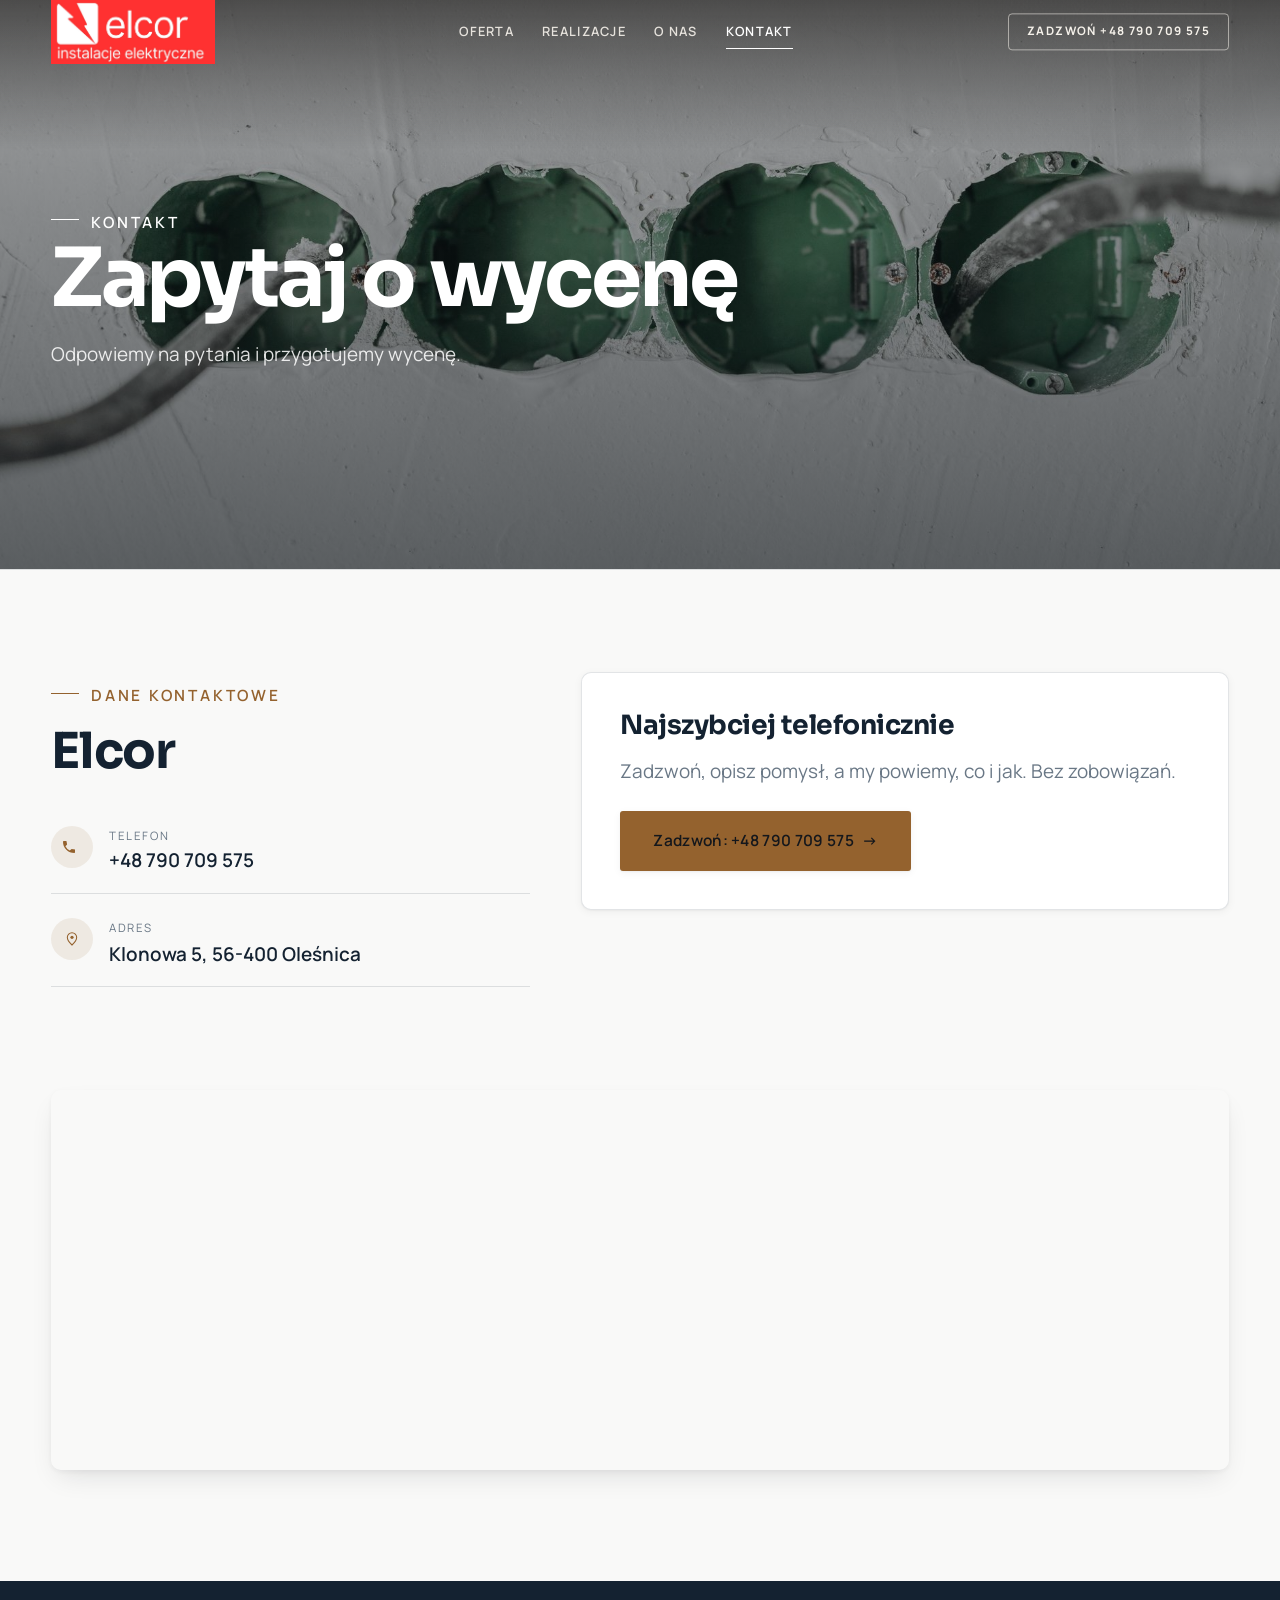
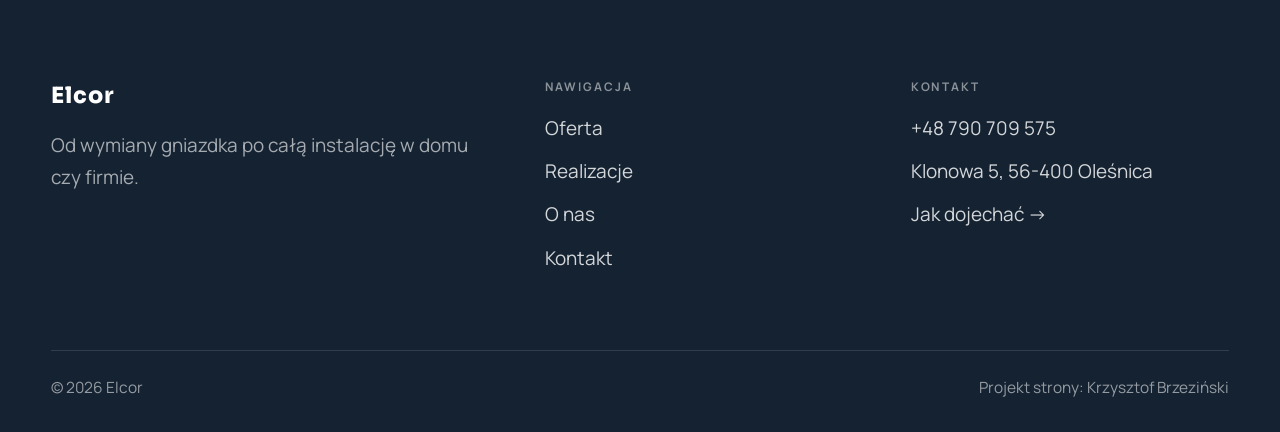
==== kontakt.html @ 52b58825 "Strona demo: elcor" ====
<!DOCTYPE html>
<html lang="pl">
<head>
<meta charset="UTF-8">
<meta name="viewport" content="width=device-width, initial-scale=1.0">
<title>Kontakt - Elcor</title>
<meta name="description" content="Kontakt Elcor - Klonowa 5, 56-400 Oleśnica">
<link rel="preconnect" href="https://fonts.googleapis.com">
<link rel="preconnect" href="https://fonts.gstatic.com" crossorigin>
<link href="https://fonts.googleapis.com/css2?family=Sora:wght@600;700;800&family=Manrope:wght@400;500;600&display=swap" rel="stylesheet">
<link rel="stylesheet" href="assets/styles.css">
</head>
<body>

<header class="nav">
  <div class="wrap nav-inner">
    <a class="brand brand-has-logo" href="index.html"><img class="brand-logo" src="img/logo.jpg" alt="Elcor"></a>
    <nav class="nav-links">
      <a href="oferta.html">Oferta</a>
      <a href="realizacje.html">Realizacje</a>
      <a href="o-nas.html">O nas</a>
      <a href="kontakt.html" class="active">Kontakt</a>
      <a href="tel:+48790709575" class="btn btn-accent">Zadzwoń +48 790 709 575</a>
    </nav>
    <button class="nav-toggle" aria-label="Menu"><span></span><span></span><span></span></button>
  </div>
</header>

<section class="pagehead">
  <img src="img/g3.jpg" alt="Elcor - Zapytaj o wycenę">
  <div class="wrap">
    <span class="eyebrow">Kontakt</span>
    <h1>Zapytaj o wycenę</h1>
    <p>Odpowiemy na pytania i przygotujemy wycenę.</p>
  </div>
</section>
<section>
  <div class="wrap contact-grid">
    <div class="reveal">
      <span class="eyebrow">Dane kontaktowe</span>
      <h2 style="margin:var(--space-4) 0 var(--space-6)">Elcor</h2>
      <div class="info-list">
        <div class="info-row"><div class="ic"><svg class="ico-tel" width="16" height="16" viewBox="0 0 24 24" fill="none" aria-hidden="true"><path d="M6.6 10.8a15.5 15.5 0 0 0 6.6 6.6l2.2-2.2a1 1 0 0 1 1-.24 11.4 11.4 0 0 0 3.6.58 1 1 0 0 1 1 1V20a1 1 0 0 1-1 1A17 17 0 0 1 3 4a1 1 0 0 1 1-1h3.5a1 1 0 0 1 1 1c0 1.25.2 2.46.58 3.6a1 1 0 0 1-.25 1l-2.23 2.2Z" fill="currentColor"/></svg></div><div><div class="lbl">Telefon</div><a class="val" href="tel:+48790709575">+48 790 709 575</a></div></div>
        <div class="info-row"><div class="ic"><svg class="ico-pin" width="16" height="16" viewBox="0 0 24 24" fill="none" aria-hidden="true"><path d="M12 21s7-6.1 7-11.5A7 7 0 0 0 5 9.5C5 14.9 12 21 12 21Z" stroke="currentColor" stroke-width="1.6" fill="none"/><circle cx="12" cy="9.5" r="2.4" fill="currentColor"/></svg></div><div><div class="lbl">Adres</div><div class="val">Klonowa 5, 56-400 Oleśnica</div></div></div>
      </div>
    </div>
    <div class="reveal">
      <div class="form">
        <h3 style="margin-bottom:var(--space-4)">Najszybciej telefonicznie</h3>
        <p class="muted" style="margin-bottom:var(--space-5)">Zadzwoń, opisz pomysł, a my powiemy, co i jak. Bez zobowiązań.</p>
        <a href="tel:+48790709575" class="btn btn-accent" style="justify-content:center">Zadzwoń: +48 790 709 575 <span class="arr">→</span></a>
      </div>
    </div>
  </div>
</section>
<section style="padding-top:0">
  <div class="wrap reveal">
    <iframe class="map" title="Elcor - Oleśnica" src="https://maps.google.com/maps?q=Elcor%20Ole%C5%9Bnica&z=15&output=embed" loading="lazy" referrerpolicy="no-referrer-when-downgrade"></iframe>
  </div>
</section>

<footer>
  <div class="wrap">
    <div class="foot-grid">
      <div class="foot-brand">
        <div class="name">Elcor</div>
        <p>Od wymiany gniazdka po całą instalację w domu czy firmie.</p>
      </div>
      <div class="foot-col">
        <h4>Nawigacja</h4>
        <a href="oferta.html">Oferta</a>
        <a href="realizacje.html">Realizacje</a>
        <a href="o-nas.html">O nas</a>
        <a href="kontakt.html">Kontakt</a>
      </div>
      <div class="foot-col">
        <h4>Kontakt</h4>
        <a href="tel:+48790709575">+48 790 709 575</a>
        <p>Klonowa 5, 56-400 Oleśnica</p>
        <a href="https://www.google.com/maps?cid=17495601260868559079" target="_blank" rel="noopener">Jak dojechać →</a>
      </div>
    </div>
    <div class="foot-bot">
      <span>© 2026 Elcor</span>
      <span>Projekt strony: Krzysztof Brzeziński</span>
    </div>
  </div>
</footer>
<div class="sticky-call"><a class="sc-call" href="tel:+48790709575"><svg class="ico-tel" width="16" height="16" viewBox="0 0 24 24" fill="none" aria-hidden="true"><path d="M6.6 10.8a15.5 15.5 0 0 0 6.6 6.6l2.2-2.2a1 1 0 0 1 1-.24 11.4 11.4 0 0 0 3.6.58 1 1 0 0 1 1 1V20a1 1 0 0 1-1 1A17 17 0 0 1 3 4a1 1 0 0 1 1-1h3.5a1 1 0 0 1 1 1c0 1.25.2 2.46.58 3.6a1 1 0 0 1-.25 1l-2.23 2.2Z" fill="currentColor"/></svg> Zadzwoń</a><a class="sc-quote" href="kontakt.html">Bezpłatna wycena</a></div>

<script src="assets/main.js"></script>
</body>
</html>
---- assets/styles.css ----
/* ============================================================
   STOLBASZ — premium, architektoniczny B2B fit-out
   Jasna paleta, zero brązu. System wg premium-web-craft.
   Projekt strony: Krzysztof Brzeziński
   ============================================================ */

:root{
  /* PALETA — jasna, architektoniczna, chłodna */
  --paper:#f5f7fa;          /* główne tło */
  --paper-2:#e7edf3;        /* sekcje alternatywne (chłodny jasny szary) */
  --paper-3:#e7edf3;        /* delikatne wypełnienia */
  --ink:#142231;            /* tekst główny — chłodny grafit */
  --ink-soft:#2c3e52;       /* nagłówki drugorzędne */
  --muted:#697785;          /* tekst poboczny */
  --line:rgba(20,34,49,.12);/* hairline */
  --accent:#e8a00c;         /* stonowany petrol-slate — jedyny akcent */
  --accent-d:#c47f06;
  --accent-soft:rgba(232,160,12,.10);
  --dark:#142231;           /* sekcje ciemne (stopka/CTA) */

  /* ODSTĘPY — skala 4/8 */
  --space-1:4px; --space-2:8px; --space-3:12px; --space-4:16px; --space-5:24px;
  --space-6:32px; --space-7:48px; --space-8:64px; --space-9:96px; --space-10:128px;

  /* TYPOGRAFIA — fluid clamp() (skala podbita 16.07.2026: większe, czytelniejsze litery — uwaga Adama) */
  --text-sm:clamp(.9rem,.87rem + .12vw,1rem);
  --text-base:clamp(1.08rem,1.04rem + .18vw,1.2rem);
  --text-lg:clamp(1.24rem,1.15rem + .34vw,1.44rem);
  --text-h3:clamp(1.34rem,1.22rem + .55vw,1.66rem);
  --text-h2:clamp(2.1rem,1.66rem + 2.1vw,3.1rem);
  --text-h1:clamp(2.9rem,2.1rem + 4vw,5.1rem);

  /* PROMIENIE — architektoniczne, raczej ostre */
  --r-sm:3px; --r-md:6px; --r-lg:10px;

  /* RUCH */
  --ease:cubic-bezier(.25,.46,.45,.94); --dur:.24s;

  /* CIENIE — miękkie, warstwowe */
  --sh-sm:0 1px 2px rgba(16,24,32,.04), 0 2px 8px rgba(16,24,32,.05);
  --sh-md:0 2px 6px rgba(16,24,32,.05), 0 12px 28px -8px rgba(16,24,32,.12);
  --sh-lg:0 6px 14px rgba(16,24,32,.07), 0 26px 56px -18px rgba(16,24,32,.22);

  --hairline:1px solid var(--line);

  --font-display:'Sora','Manrope',sans-serif;
  --font-body:'Manrope',sans-serif;
}

*{box-sizing:border-box;margin:0;padding:0}
html{scroll-behavior:smooth}
body{
  font-family:var(--font-body);
  font-size:var(--text-base);
  line-height:1.65;
  color:var(--ink);
  background:var(--paper);
  -webkit-font-smoothing:antialiased;
  text-rendering:optimizeLegibility;
}
img{max-width:100%;display:block}
a{color:inherit;text-decoration:none}

.wrap{width:min(92%,1180px);margin-inline:auto}
section{padding-block:clamp(52px,6.5vw,96px)}

h1,h2,h3{font-family:var(--font-display);font-weight:700;line-height:1.08;letter-spacing:-.02em;color:var(--ink)}
h1{font-size:var(--text-h1);letter-spacing:-.035em}
h2{font-size:var(--text-h2);letter-spacing:-.025em}
h3{font-size:var(--text-h3)}
p{max-width:65ch}

.eyebrow{
  font-family:var(--font-body);
  font-size:var(--text-sm);
  font-weight:600;
  letter-spacing:.18em;
  text-transform:uppercase;
  color:var(--accent);
  display:inline-flex;align-items:center;gap:var(--space-3);
}
/* flex:none + margin-top = kreska trzyma się PIERWSZEJ linii. Wcześniej align-items:center
   centrowało ją względem całego bloku i przy zawinięciu (długi kicker typu
   „…WNĘTRZ · LESZNO · OD 2019") druga linia lądowała z brzydkim wcięciem. */
.eyebrow{align-items:flex-start}
.eyebrow>*,.eyebrow{text-wrap:balance}   /* dlugi kicker lamal sie na sierote typu samo „2019" w drugiej linii */
.eyebrow::before{content:"";width:28px;height:1px;background:var(--accent);display:inline-block;flex:none;margin-top:.62em}

.muted{color:var(--muted)}
.lead{font-size:var(--text-lg);line-height:1.55;color:var(--ink-soft);max-width:50ch}

/* ---------- BUTTONS ---------- */
.btn{
  display:inline-flex;align-items:center;gap:var(--space-2);
  font-weight:600;font-size:var(--text-sm);letter-spacing:.02em;
  padding:var(--space-4) var(--space-6);
  border-radius:var(--r-sm);
  transition:transform var(--dur) var(--ease),box-shadow var(--dur) var(--ease),background var(--dur) var(--ease);
  cursor:pointer;border:1px solid transparent;
}
.btn-accent{background:var(--accent);color:#fff;box-shadow:var(--sh-sm)}
.btn-accent:hover{background:var(--accent-d);transform:translateY(-2px);box-shadow:var(--sh-md)}
.btn-accent:active{transform:translateY(0);box-shadow:var(--sh-sm)}
.btn-ghost{background:transparent;color:var(--ink);border-color:var(--line)}
.btn-ghost:hover{border-color:var(--accent);color:var(--accent);transform:translateY(-2px)}
.btn-light{background:#fff;color:var(--ink);box-shadow:var(--sh-sm)}
.btn-light:hover{transform:translateY(-2px);box-shadow:var(--sh-md)}
.btn .arr{transition:transform var(--dur) var(--ease)}
.btn:hover .arr{transform:translateX(4px)}

/* ---------- NAV ---------- */
.nav{
  position:sticky;top:0;z-index:50;
  background:color-mix(in srgb,var(--paper) 88%,transparent);
  backdrop-filter:saturate(140%) blur(10px);
  border-bottom:var(--hairline);
}
.nav-inner{display:flex;align-items:center;justify-content:space-between;height:72px}
.brand{display:flex;flex-direction:column;line-height:1}
.brand .name{font-family:var(--font-display);font-weight:800;font-size:1.35rem;letter-spacing:.04em}
.brand .sub{font-size:.62rem;letter-spacing:.34em;text-transform:uppercase;color:var(--muted);margin-top:5px}
.nav-links{display:flex;align-items:center;gap:var(--space-6)}
.nav-links a{font-size:var(--text-sm);font-weight:500;color:var(--ink-soft);position:relative;padding-block:4px;transition:color var(--dur) var(--ease)}
.nav-links a::after{content:"";position:absolute;left:0;bottom:0;width:0;height:1.5px;background:var(--accent);transition:width var(--dur) var(--ease)}
.nav-links a:hover,.nav-links a.active{color:var(--ink)}
.nav-links a:hover::after,.nav-links a.active::after{width:100%}
.nav-links .btn{padding:var(--space-2) var(--space-5)}
/* przyciski w nav: właściwy kolor (przebij .nav-links a) + bez podkreślenia */
.nav-links a.btn-accent{color:#fff}
.nav-links a.btn-ghost,.nav-links a.btn-light{color:var(--ink)}
.nav-links a.btn::after{display:none}
.nav-toggle{display:none;background:none;border:none;cursor:pointer;flex-direction:column;gap:5px;padding:8px}
.nav-toggle span{width:24px;height:2px;background:var(--ink);transition:var(--dur)}

/* ---------- HERO (split) ---------- */
.hero{position:relative;overflow:hidden;border-bottom:var(--hairline)}
.hero-grid{display:grid;grid-template-columns:1.05fr .95fr;gap:clamp(24px,4vw,60px);align-items:center;
  padding-block:clamp(36px,4.5vw,64px)}
.hero-copy .eyebrow{margin-bottom:var(--space-5)}
.hero-copy h1{margin-bottom:var(--space-5)}
.hero-copy .lead{margin-bottom:var(--space-7)}
.hero-actions{display:flex;flex-wrap:wrap;gap:var(--space-4)}
.hero-art{position:relative;aspect-ratio:4/3;border-radius:var(--r-lg);overflow:hidden;box-shadow:var(--sh-lg)}
.hero-art img{width:100%;height:100%;object-fit:cover}
.hero-art::after{content:"";position:absolute;inset:0;background:linear-gradient(180deg,transparent 55%,rgba(18,24,28,.28))}
.hero-badge{position:absolute;left:var(--space-5);bottom:var(--space-5);z-index:2;
  background:rgba(252,252,251,.94);backdrop-filter:blur(4px);
  border-radius:var(--r-md);padding:var(--space-4) var(--space-5);box-shadow:var(--sh-md);max-width:78%}
.hero-badge strong{display:block;font-family:var(--font-display);font-size:1rem;letter-spacing:-.01em}
.hero-badge span{font-size:var(--text-sm);color:var(--muted)}

/* ---------- HERO duży / kinowy (strona główna) ---------- */
.hero-cine{position:relative;min-height:clamp(560px,82vh,840px);min-height:clamp(560px,82svh,840px);display:flex;align-items:center;overflow:hidden;border-bottom:var(--hairline)}
.hero-cine>img{position:absolute;inset:0;width:100%;height:100%;object-fit:cover;z-index:0}
.hero-cine::after{content:"";position:absolute;inset:0;z-index:1;
  background:linear-gradient(95deg,rgba(13,18,23,.86) 0%,rgba(13,18,23,.64) 32%,rgba(13,18,23,.24) 62%,rgba(13,18,23,.04) 100%)}
.hero-cine .wrap{position:relative;z-index:2;padding-block:var(--space-8)}
.hero-cine .hero-copy{max-width:660px}
.hero-cine .eyebrow{color:#fff;margin-bottom:var(--space-5)}
.hero-cine .eyebrow::before{background:#fff}
.hero-cine h1{color:#fff;margin-bottom:var(--space-5);font-size:clamp(2.9rem,2rem + 4.4vw,5.2rem);text-wrap:balance}
.hero-cine .lead{color:rgba(255,255,255,.92);max-width:48ch;margin-bottom:var(--space-7)}
.hero-cine .hero-actions{display:flex;flex-wrap:wrap;gap:var(--space-4)}
/* NISKIE OKNO (laptop z dokiem i paskami przeglądarki ma ~700-780 px wysokości widoku):
   H1 do 5.2rem + długi lead nie mieściły się i przyciski wypadały POD krawędź ekranu -
   klient widział stronę bez ani jednego CTA. Skalujemy w dół, zamiast przycinać treść. */
@media(min-width:821px) and (max-height:820px){
  .hero-cine{min-height:clamp(520px,94svh,780px)}
  .hero-cine .wrap{padding-block:var(--space-6)}
  .hero-cine h1{font-size:clamp(2.2rem,1.5rem + 2.6vw,3.6rem);margin-bottom:var(--space-4)}
  .hero-cine .eyebrow{margin-bottom:var(--space-4)}
  .hero-cine .lead{margin-bottom:var(--space-5);max-width:44ch}
}
@media(max-width:680px){
  .hero-cine{min-height:clamp(520px,76vh,640px);min-height:clamp(520px,76svh,640px);align-items:flex-end}
  .hero-cine::after{background:linear-gradient(0deg,rgba(13,18,23,.9) 6%,rgba(13,18,23,.45) 55%,rgba(13,18,23,.25) 100%)}
  .hero-cine .wrap{padding-bottom:var(--space-9)}
  /* TELEFON (~90% oglądających): lead potrafił zająć 8 linii i zepchnąć CTA poza pierwszy ekran.
     Zwężamy interlinię i skalę - treści nie ucinamy, bo to ona sprzedaje. */
  .hero-cine .lead{font-size:.98rem;line-height:1.5;margin-bottom:var(--space-5)}
  .hero-cine .eyebrow{font-size:.72rem;letter-spacing:.13em;margin-bottom:var(--space-4)}
  .hero-cine .eyebrow::before{width:20px}
  .hero-cine h1{margin-bottom:var(--space-4)}
}

/* full-bleed hero variant (podstrony) */
.pagehead{position:relative;min-height:46vh;min-height:46svh;display:flex;align-items:flex-end;overflow:hidden;border-bottom:var(--hairline)}
.pagehead img{position:absolute;inset:0;width:100%;height:100%;object-fit:cover}
.pagehead::after{content:"";position:absolute;inset:0;background:linear-gradient(180deg,rgba(18,24,28,.25),rgba(18,24,28,.62))}
.pagehead .wrap{position:relative;z-index:2;padding-block:var(--space-9);color:#fff}
.pagehead h1{color:#fff;max-width:18ch}
.pagehead .eyebrow{color:#fff}
.pagehead .eyebrow::before{background:#fff}
.pagehead p{color:rgba(255,255,255,.86);margin-top:var(--space-4);max-width:54ch}

/* ---------- STRIP (pasek skrótów / liczby) ---------- */
.strip{background:var(--dark);color:#fff}
.strip .wrap{display:grid;grid-template-columns:repeat(4,1fr);gap:var(--space-6);padding-block:var(--space-8)}
.strip .item .k{font-family:var(--font-display);font-size:clamp(1.6rem,1.2rem + 1.4vw,2.4rem);font-weight:800;letter-spacing:-.02em;color:#fff}
.strip .item .v{font-size:var(--text-sm);color:rgba(255,255,255,.66);margin-top:var(--space-2);line-height:1.45}
.strip .item{border-left:2px solid var(--accent);padding-left:var(--space-5)}

/* ---------- SECTION HEAD ---------- */
.head{max-width:48rem;margin-bottom:var(--space-8)}
.head.center{margin-inline:auto;text-align:center}
.head .eyebrow{margin-bottom:var(--space-4)}
.head h2{margin-bottom:var(--space-4)}
.head p{color:var(--muted);font-size:var(--text-lg);line-height:1.55}
.head.center p{margin-inline:auto}

/* ---------- INTRO SPLIT ---------- */
.split{display:grid;grid-template-columns:.92fr 1.08fr;gap:clamp(28px,5vw,80px);align-items:center}
.split.rev{grid-template-columns:1.08fr .92fr}
.split.rev .split-art{order:-1}
.split-art{position:relative;aspect-ratio:5/4;border-radius:var(--r-lg);overflow:hidden;box-shadow:var(--sh-lg)}
.split-art img{width:100%;height:100%;object-fit:cover}
.split-copy h2{margin-bottom:var(--space-5)}
.split-copy p+p{margin-top:var(--space-4)}
.split-copy .btn{margin-top:var(--space-6)}

/* ---------- SERVICES (zakres) ---------- */
.svc-grid{display:grid;grid-template-columns:repeat(auto-fit,minmax(280px,1fr));gap:var(--space-5)}
.svc{background:#fff;border:var(--hairline);border-radius:var(--r-md);padding:var(--space-7) var(--space-6);
  transition:transform var(--dur) var(--ease),box-shadow var(--dur) var(--ease),border-color var(--dur) var(--ease);
  position:relative;overflow:hidden}
.svc::before{content:"";position:absolute;left:0;top:0;width:3px;height:0;background:var(--accent);transition:height var(--dur) var(--ease)}
.svc:hover{transform:translateY(-4px);box-shadow:var(--sh-md);border-color:transparent}
.svc:hover::before{height:100%}
.svc .ic{font-family:var(--font-display);font-size:.8rem;font-weight:700;letter-spacing:.12em;color:var(--accent);margin-bottom:var(--space-4)}
.svc h3{margin-bottom:var(--space-3);font-size:1.22rem}
.svc p{color:var(--muted);font-size:var(--text-base);line-height:1.6}

/* big detailed service rows */
.svc-row{display:grid;grid-template-columns:.8fr 1.2fr;gap:clamp(20px,4vw,60px);align-items:center;padding-block:var(--space-8)}
.svc-row+.svc-row{border-top:var(--hairline)}
.svc-row.rev{grid-template-columns:1.2fr .8fr}
/* Naprzemienny układ wierszy oferty: co drugi wiersz ma zdjęcie po PRAWEJ.
   Było `order:-1` — martwy kod, bo zdjęcie i tak jest pierwszym dzieckiem w HTML,
   więc wszystkie wiersze wyglądały identycznie (zdjęcie zawsze z lewej), a `rev`
   zmieniało tylko szerokość kolumn. Znalezione 29.07.2026 przy różnicowaniu kierunków
   animacji (pomiar pozycji: art.mid 390/502 przy row.mid 756 — zawsze lewa strona). */
.svc-row.rev .svc-row-art{order:2}
.svc-row-art{aspect-ratio:4/3;border-radius:var(--r-md);overflow:hidden;box-shadow:var(--sh-md)}
.svc-row-art img{width:100%;height:100%;object-fit:cover}
.svc-row h3{font-size:1.5rem;margin-bottom:var(--space-4)}
.svc-row .num{font-family:var(--font-display);font-size:.85rem;font-weight:700;letter-spacing:.14em;color:var(--accent);display:block;margin-bottom:var(--space-3)}
.svc-row ul{list-style:none;margin-top:var(--space-4);display:flex;flex-direction:column;gap:var(--space-2)}
.svc-row li{position:relative;padding-left:var(--space-5);color:var(--muted);font-size:var(--text-base)}
.svc-row li::before{content:"";position:absolute;left:0;top:.62em;width:8px;height:1px;background:var(--accent)}

/* ---------- GALLERY (realizacje) ---------- */
.gallery{display:grid;grid-template-columns:repeat(12,1fr);gap:var(--space-4);grid-auto-rows:200px}
/* GALERIA MASONRY — pionowe zdjęcia (portrety beauty/wellness) bez przycinania: kolumny, height auto */
.gallery-masonry{column-count:3;column-gap:var(--space-4)}
@media(max-width:900px){.gallery-masonry{column-count:2}}
@media(max-width:560px){.gallery-masonry{column-count:1}}
.gallery-masonry .m-tile{break-inside:avoid;margin:0 0 var(--space-4);padding:0;position:relative;overflow:hidden;border-radius:var(--r-md);border:1px solid var(--line)}
.gallery-masonry .m-tile img{width:100%;height:auto;display:block}
.gallery-masonry .m-tile .cap{position:absolute;left:0;right:0;bottom:0;padding:var(--space-4);color:#fff;background:linear-gradient(0deg,rgba(0,0,0,.55),transparent);font-size:var(--text-sm)}
.gallery-masonry .m-tile .cap small{display:block;font-weight:400;opacity:.78;letter-spacing:.04em;text-transform:uppercase;font-size:.66rem;margin-top:3px}
.tile{position:relative;overflow:hidden;border-radius:var(--r-md);box-shadow:var(--sh-sm);
  transition:transform var(--dur) var(--ease),box-shadow var(--dur) var(--ease)}
.tile img{width:100%;height:100%;object-fit:cover;transition:transform .6s var(--ease)}
.tile:hover{box-shadow:var(--sh-md)}
.tile:hover img{transform:scale(1.05)}
.tile .cap{position:absolute;left:0;right:0;bottom:0;padding:var(--space-5) var(--space-4) var(--space-4);
  background:linear-gradient(transparent,rgba(18,24,28,.78));color:#fff;
  font-size:var(--text-sm);font-weight:600;letter-spacing:.01em;
  opacity:0;transform:translateY(8px);transition:var(--dur) var(--ease)}
.tile:hover .cap{opacity:1;transform:translateY(0)}
.tile .cap small{display:block;font-weight:400;opacity:.78;letter-spacing:.04em;text-transform:uppercase;font-size:.66rem;margin-top:3px}
/* bento spans */
.t-wide{grid-column:span 6}
.t-tall{grid-column:span 6;grid-row:span 2}
.t-std{grid-column:span 6}
.t-third{grid-column:span 4}
.t-two3{grid-column:span 8}

/* ---------- TRUST / WIARYGODNOŚĆ ---------- */
.trust{background:var(--paper-2)}
.trust-grid{display:grid;grid-template-columns:repeat(auto-fit,minmax(240px,1fr));gap:var(--space-5);margin-top:var(--space-7)}
.trust-card{background:#fff;border-radius:var(--r-md);padding:var(--space-7) var(--space-6);box-shadow:var(--sh-sm);border-top:3px solid var(--accent)}
.trust-card .big{font-family:var(--font-display);font-size:clamp(1.8rem,1.3rem + 1.6vw,2.6rem);font-weight:800;letter-spacing:-.02em;color:var(--ink);line-height:1}
.trust-card h3{font-size:1.12rem;margin:var(--space-3) 0 var(--space-2)}
.trust-card p{color:var(--muted);font-size:var(--text-base);line-height:1.55}

/* ---------- CTA band ---------- */
.cta{background:var(--dark);color:#fff;position:relative;overflow:hidden}
.cta .wrap{display:grid;grid-template-columns:1.4fr .6fr;gap:var(--space-7);align-items:center;position:relative;z-index:2}
.cta h2{color:#fff;max-width:20ch}
.cta p{color:rgba(255,255,255,.74);margin-top:var(--space-4)}
.cta-actions{display:flex;flex-direction:column;gap:var(--space-3);align-items:flex-start}
.cta::before{content:"";position:absolute;right:-80px;top:-80px;width:360px;height:360px;border-radius:50%;
  background:radial-gradient(circle,var(--accent-soft),transparent 70%)}

/* ---------- CONTACT ---------- */
.contact-grid{display:grid;grid-template-columns:.85fr 1.15fr;gap:clamp(28px,4vw,56px);align-items:start}
.info-list{display:flex;flex-direction:column;gap:var(--space-2)}
.info-row{display:flex;gap:var(--space-4);align-items:flex-start;padding-block:var(--space-4);border-bottom:var(--hairline)}
.info-row .ic{flex:none;width:42px;height:42px;display:grid;place-items:center;border-radius:50%;
  background:var(--accent-soft);color:var(--accent);font-size:1.05rem}
.info-row .lbl{font-size:.72rem;letter-spacing:.14em;text-transform:uppercase;color:var(--muted)}
.info-row .val{font-weight:600;font-size:var(--text-base);margin-top:2px}
.info-row a.val:hover{color:var(--accent)}
.map{border:none;border-radius:var(--r-lg);box-shadow:var(--sh-md);width:100%;height:100%;min-height:380px;filter:grayscale(.2) contrast(1.02)}
.form{background:#fff;border:var(--hairline);border-radius:var(--r-lg);padding:clamp(24px,3vw,40px);box-shadow:var(--sh-sm)}
.form .fld{margin-bottom:var(--space-5)}
.form label{display:block;font-size:var(--text-sm);font-weight:600;margin-bottom:var(--space-2)}
.form input,.form textarea{width:100%;font-family:inherit;font-size:var(--text-base);color:var(--ink);
  padding:var(--space-4);border:var(--hairline);border-radius:var(--r-sm);background:var(--paper);transition:border-color var(--dur)}
.form input:focus,.form textarea:focus{outline:none;border-color:var(--accent);background:#fff}
.form textarea{resize:vertical;min-height:120px}
.form .note{font-size:var(--text-sm);color:var(--muted);margin-top:var(--space-3)}

/* ---------- FOOTER ---------- */
footer{background:var(--dark);color:#fff;padding-block:var(--space-9) var(--space-6)}
.foot-grid{display:grid;grid-template-columns:1.4fr 1fr 1fr;gap:var(--space-7);margin-bottom:var(--space-8)}
.foot-brand .name{font-family:var(--font-display);font-weight:800;font-size:1.4rem;letter-spacing:.04em}
.foot-brand p{color:rgba(255,255,255,.62);margin-top:var(--space-4);font-size:var(--text-base);max-width:38ch}
.foot-col h4{font-size:.74rem;letter-spacing:.16em;text-transform:uppercase;color:rgba(255,255,255,.5);margin-bottom:var(--space-4)}
.foot-col a,.foot-col p{display:block;color:rgba(255,255,255,.82);font-size:var(--text-base);margin-bottom:var(--space-3)}
.foot-col a:hover{color:#fff}
.foot-bot{border-top:1px solid rgba(255,255,255,.12);padding-top:var(--space-5);display:flex;justify-content:space-between;flex-wrap:wrap;gap:var(--space-3);
  font-size:var(--text-sm);color:rgba(255,255,255,.55)}
.foot-bot a:hover{color:#fff}

/* ---------- REVEAL ---------- */
.reveal{opacity:0;transform:translateY(22px);transition:opacity .6s var(--ease),transform .6s var(--ease)}
.reveal.in{opacity:1;transform:none}

/* ---------- RESPONSIVE ---------- */
@media(max-width:920px){
  .hero-grid,.split,.split.rev,.svc-row,.svc-row.rev,.cta .wrap,.contact-grid,.foot-grid{grid-template-columns:1fr}
  .split.rev .split-art,.svc-row.rev .svc-row-art{order:0}
  .hero-art{aspect-ratio:16/10;max-height:420px}
  .strip .wrap{grid-template-columns:repeat(2,1fr);gap:var(--space-7)}
  .gallery{grid-auto-rows:180px}
  .t-wide,.t-tall,.t-std,.t-third,.t-two3{grid-column:span 6}
  .t-tall{grid-row:span 1}
  .cta-actions{flex-direction:row;flex-wrap:wrap}
  .foot-grid{gap:var(--space-6)}
}
@media(max-width:680px){
  .nav-links{position:fixed;inset:72px 0 auto 0;background:var(--paper);flex-direction:column;align-items:stretch;
    gap:0;padding:var(--space-4) 6%;border-bottom:var(--hairline);box-shadow:var(--sh-md);
    transform:translateY(-120%);transition:transform var(--dur) var(--ease)}
  .nav-links.open{transform:translateY(0)}
  .nav-links a{padding-block:var(--space-4);border-bottom:var(--hairline)}
  .nav-links .btn{margin-top:var(--space-3);justify-content:center}
  .nav-toggle{display:flex}
  .strip .wrap{grid-template-columns:1fr}
  .gallery{grid-template-columns:repeat(6,1fr)}
  .foot-grid{grid-template-columns:1fr}
}
@media(prefers-reduced-motion:reduce){
  *{animation-duration:.01ms!important;transition:none!important}
  .reveal{opacity:1!important;transform:none!important}
  html{scroll-behavior:auto}
}

/* ============================================================
   PREMIUM LAYER — destylat deep-researchu branż (anty-AI, spokój).
   Zmienne STOLBASZ (--accent/--ink/--paper/--line/--dark). Ruch ledwo
   zauważalny, krzywa cubic-bezier(.16,.84,.44,1); prefers-reduced-motion
   pokryte blanketem wyżej. Karty hairline zamiast cieni = #1 sygnał „nie-AI".
   ============================================================ */

/* więcej oddechu między sekcjami (liderzy: 110-130px) */
section{padding-block:clamp(64px,8vw,128px)}

/* 1) Aksamitny reveal — dłuższa, miękka krzywa zamiast „skoku" */
.reveal{transition:opacity .9s cubic-bezier(.16,.84,.44,1),transform .9s cubic-bezier(.16,.84,.44,1);will-change:opacity,transform}
/* stagger TYLKO w galerii (tam pozycja = porządek dzieci) */
.gallery .reveal:nth-child(2){transition-delay:.07s}
.gallery .reveal:nth-child(3){transition-delay:.14s}
.gallery .reveal:nth-child(4){transition-delay:.21s}
.gallery .reveal:nth-child(5){transition-delay:.28s}
.gallery .reveal:nth-child(6){transition-delay:.35s}

/* 2) Hero STATYCZNY na .hero-cine — Ken Burns CAŁKIEM WYŁĄCZONY 26.06 (3. zgłoszenie Szymona).
   GENEZA: animowanie scale na <img> hero z teksturami (cegły/framugi) re-samplinguje obraz
   klatka po klatce → na części ekranów drobne drganie/shimmer = „heroshot się trzęsie".
   translateY usunięto wcześniej, scale-only + will-change/GPU NIE wystarczyły do GWARANCJI gładkości.
   Krzysztof zażądał pewności („make sure, że błąd się nie pojawi") > efekt. Zero animacji = 0% drgania.
   Delikatny zoom zostaje TYLKO w pełnoekranowych hero gastro/studio (hg-bg/hs-bg — tło, inny
   mechanizm, chwalone, nigdy nie zgłaszane). NIE wracać do KB na .hero-cine bez realnego testu
   na sprzęcie klienta — to ryzyko regresji „trzęsienia”. */
/* BEZPIECZNY "wow" na hero = jednorazowy FADE-IN (opacity), nie zoom.
   opacity nie dotyka bitmapy → gładkie na KAŻDYM zdjęciu/ekranie/GPU, zero ryzyka migotania.
   Geometryczny ruch (scale/translate) na .hero-cine jest ZAKAZANY (bramka pilnuje). */
@keyframes heroFade{from{opacity:0}to{opacity:1}}
.hero-cine>img{transform:none;animation:heroFade 1.1s ease-out both}

/* 3) Akcentowy hairline pod nagłówkiem sekcji, który „rysuje się" przy wejściu */
.head h2{position:relative;padding-bottom:18px}
.head h2::after{content:"";position:absolute;left:0;bottom:0;height:1px;width:0;background:var(--accent);transition:width 1s cubic-bezier(.16,.84,.44,1) .15s}
.head.center h2::after{left:50%;transform:translateX(-50%)}
.head.reveal.in h2::after,.head.center.reveal.in h2::after{width:54px}

/* 4) Karty HAIRLINE zamiast cieni/zaokrągleń (najmocniejszy anty-AI detal) */
.svc{background:transparent;border:1px solid var(--line);border-radius:var(--r-sm);box-shadow:none}
.svc:hover{box-shadow:none;border-color:var(--accent);transform:translateY(-3px)}
.trust-card{background:transparent;box-shadow:none;border:1px solid var(--line);border-top:2px solid var(--accent);border-radius:var(--r-sm)}
.tile{box-shadow:none;border-radius:var(--r-sm)}
.tile:hover{box-shadow:none}

/* 5) Sticky-nav kondensuje się po przewinięciu (sygnał dopracowania) */
.nav{transition:box-shadow .4s ease,background .4s ease}
.nav.is-stuck{box-shadow:0 1px 0 var(--line),0 14px 30px -24px rgba(0,0,0,.45)}
.nav-inner{transition:height .35s var(--ease)}
.nav.is-stuck .nav-inner{height:60px}

/* 6) MANIFESTO — pełnoekranowy cytat-bohater (zastępuje generyczne „Dlaczego my") */
.manifesto{background:var(--paper-2);text-align:center}
.manifesto .wrap{max-width:60rem}
.manifesto p{font-family:var(--font-display);font-style:italic;font-size:clamp(1.6rem,1rem + 2.4vw,2.8rem);line-height:1.32;color:var(--ink-soft);margin-inline:auto;max-width:26ch;position:relative;padding-top:var(--space-8)}
.manifesto p::before{content:"";position:absolute;top:0;left:50%;transform:translateX(-50%);width:54px;height:1px;background:var(--accent)}
.manifesto p span{color:var(--accent);font-style:italic}

/* 7) GATEWAYS — 3 duże bramy-zdjęcia (zamiast paska menu usług) */
.gateways{display:grid;grid-template-columns:repeat(3,1fr);gap:var(--space-4)}
.gateway{position:relative;aspect-ratio:3/4;overflow:hidden;border-radius:var(--r-sm);display:block}
.gateway img{width:100%;height:100%;object-fit:cover;transition:transform .8s var(--ease),filter .5s var(--ease)}
.gateway::after{content:"";position:absolute;inset:0;background:linear-gradient(180deg,transparent 38%,rgba(18,24,28,.74))}
.gateway:hover img{transform:scale(1.05);filter:brightness(1.05)}
.gateway .g-ttl{position:absolute;left:0;right:0;bottom:0;z-index:2;padding:var(--space-6) var(--space-5);color:#fff;font-family:var(--font-display);font-size:1.45rem;letter-spacing:-.01em;line-height:1.15}
.gateway .g-ttl small{display:block;font-family:var(--font-body);font-size:var(--text-sm);font-weight:400;opacity:.82;letter-spacing:.03em;margin-top:5px}
@media(max-width:760px){.gateways{grid-template-columns:1fr}.gateway{aspect-ratio:16/10}}

/* 8) LOGO klienta w nagłówku (gdy podane --logo) */
/* 52px domyślnie (feedback Bartka 06.07.2026: 40px ginęło, uwaga padła 3x; ~56px sprawdzone na żywym demie anna-borowiec-makeup) */
.brand-logo{height:64px;width:auto;max-width:300px;object-fit:contain;display:block}
.nav.is-stuck .brand-logo{height:52px}
@media(max-width:680px){.brand-logo{height:46px;max-width:210px}}


/* === RWD: nagłówki na wąskich ekranach (dodane 17.07.2026 razem z fixem clamp) ===
   Po przywróceniu działania clamp() dolna granica --text-h1 (2.9rem) rozpychała
   dokument przy długich polskich słowach na telefonach. Tu ją zjeżdżamy. */
@media (max-width:560px){
  :root{
    --text-h1:clamp(1.9rem, 1.15rem + 4.4vw, 2.7rem);
    --text-h2:clamp(1.5rem, 1rem + 3vw, 2.1rem);
  }
  .hero-cine h1{font-size:clamp(1.9rem, 1.15rem + 4.4vw, 2.7rem)}
  h1,h2{overflow-wrap:break-word}
}

/* GODZINY (godziny_grid z briefu) — dzień po lewej, godziny po prawej. Wcześniej BRAK stylu
   powodował sklejenie "Poniedziałek-Piątek8:00-20:00" (dodane 2026-07-21). Neutralne dla dem bez grafiku. */
.godz{display:flex;flex-direction:column;gap:2px;max-width:440px;margin-top:8px}
.godz-row{display:flex;justify-content:space-between;align-items:baseline;gap:24px;padding:10px 0;border-bottom:1px solid var(--line)}
.godz-row:last-child{border-bottom:0}
.godz-row b{font-weight:600;color:var(--ink)}
.godz-row span{color:var(--muted);white-space:nowrap}

/* === rodzina: fachowcy === */
/* ============================================================
   RODZINA: FACHOWCY (hydraulik/elektryk/remont/brukarstwo/ogrodzenia)
   Doklejane NA WIERZCH base.css. Dziedziczy paletę/fonty skórki (trade/elektryk).
   Filozofia: telefon-bohater + zaufanie + „bezpłatna wycena". Spokój, nie krzyk.
   (count-up i podwójny iframe mapy świadomie pominięte - krytyka blueprintu.)
   ============================================================ */

/* --- PROCES - oś „jak pracujemy" (podpis rodziny, czego nie ma w meblach) --- */
.proces{background:var(--paper-2)}
.proces-line{list-style:none;display:grid;grid-template-columns:repeat(4,1fr);gap:var(--space-5);position:relative;margin:0;padding:0}
.proces-line li{position:relative;padding-top:var(--space-7)}
.proces-line li::before{content:"";position:absolute;top:14px;left:0;right:0;height:1px;background:var(--line)}
.proces-line li:last-child::before{right:50%}
.proces-line li:first-child::before{left:50%}
.proces-line li::after{content:"";position:absolute;top:9px;left:calc(50% - 6px);width:11px;height:11px;border-radius:50%;background:var(--accent);box-shadow:0 0 0 4px var(--paper-2)}
.proces-line .pno{font-family:var(--font-display);font-weight:800;font-size:1.5rem;color:var(--accent);letter-spacing:-.02em;display:block;margin-bottom:var(--space-3);text-align:center}
.proces-line h3{font-size:1.1rem;margin-bottom:var(--space-2);text-align:center}
.proces-line p{color:var(--muted);font-size:var(--text-sm);line-height:1.5;text-align:center;max-width:26ch;margin-inline:auto}
@media(max-width:820px){
  .proces-line{grid-template-columns:1fr;gap:0}
  .proces-line li{padding:var(--space-5) 0 var(--space-5) var(--space-7)}
  .proces-line li::before{left:5px;right:auto;top:0;bottom:0;width:1px;height:auto}
  .proces-line li:first-child::before,.proces-line li:last-child::before{left:5px;right:auto}
  .proces-line li::after{top:var(--space-6);left:0}
  .proces-line .pno,.proces-line h3,.proces-line p{text-align:left;margin-inline:0}
}

/* --- OBSZAR DZIAŁANIA - lokalność (chipy z REALNEGO miasta, bez drugiego iframe) --- */
.obszar .head{text-align:center;margin-inline:auto}
.obszar .head .eyebrow{justify-content:center}
.obszar-list{list-style:none;display:flex;flex-wrap:wrap;justify-content:center;gap:var(--space-3);margin:0;padding:0;max-width:60rem;margin-inline:auto}
.obszar-list li{border:1px solid var(--line);border-radius:999px;padding:var(--space-2) var(--space-5);
  font-size:var(--text-sm);font-weight:600;color:var(--ink-soft);transition:border-color .24s var(--ease),color .24s var(--ease)}
.obszar-list li:hover{border-color:var(--accent);color:var(--accent)}
.obszar-list li.is-home{background:var(--accent);border-color:var(--accent);color:#fff}

/* --- STICKY-CALL - dolny pasek mobile (najważniejszy konwerter tej rodziny) --- */
.sticky-call{display:none}
@media(max-width:820px){
  .sticky-call{display:grid;grid-template-columns:1fr 1fr;gap:1px;position:fixed;left:0;right:0;bottom:0;z-index:90;
    background:var(--line);box-shadow:0 -6px 20px -10px rgba(0,0,0,.4)}
  .sticky-call a{padding:15px 8px;text-align:center;font-weight:700;font-size:.95rem;letter-spacing:.01em}
  .sc-call{background:var(--accent);color:#fff}
  .sc-quote{background:var(--paper);color:var(--ink)}
  body{padding-bottom:56px}
}

/* --- Blok „Awaria? Dzwoń” (opcjonalny, hydraulik/elektryk) --- */
.awaria{background:var(--dark);color:#fff}
.awaria .wrap{display:flex;flex-wrap:wrap;align-items:center;justify-content:space-between;gap:var(--space-5);padding-block:var(--space-7)}
.awaria h3{color:#fff;font-size:clamp(1.3rem,1rem + 1.2vw,1.8rem)}
.awaria p{color:rgba(255,255,255,.72);margin-top:var(--space-2)}
.awaria .btn-accent{white-space:nowrap}

/* === CERTYFIKATY / CZYM PRACUJEMY (gated: renderuje sie tylko gdy brief poda certy/marki/gwarancja) - mocny lever dla dekarzy === */
.auto-marki .marki-list{display:flex;flex-wrap:wrap;justify-content:center;gap:clamp(.8rem,2.5vw,1.6rem);list-style:none;margin:var(--space-7) 0 0;padding:0}
.auto-marki .marki-list li{font-family:var(--font-display);text-transform:uppercase;letter-spacing:.12em;font-weight:600;
  font-size:clamp(.82rem,1.5vw,1rem);color:var(--ink-soft);padding:.5rem 1rem;border:1px solid var(--line);border-radius:var(--r-sm)}
.marki-gwar{text-align:center;color:var(--muted);font-size:var(--text-sm);margin-top:var(--space-6)}

/* ============================================================
   FAZA 3 - OSOBNY UKŁAD FACHOWCY (research wf_e4ed63db + krytyka z policzonym WCAG). Doklejane na wierzch.
   Tożsamość: ZAUFANIE + DUŻY TELEFON + DOWÓD. Dwublok hero (zdjęcie | lity panel), bezpośrednio, solidnie.
   ============================================================ */

/* --- P0 KONTRAST: bursztyn jako TEKST na jasnym = 2.0 FAIL (policzone). Naprawy (bursztyn->ciemny tekst / ink). --- */
.btn-accent{color:#14171c}                                  /* bursztyn + ciemny tekst = 8.28 PASS */
.sticky-call .sc-call{color:#14171c}                        /* sticky bursztyn + ciemny tekst */
.obszar-list li.is-home{background:var(--ink);border-color:var(--ink);color:#fff}  /* było bursztyn+biel 2.17 -> ink+biel 16.29 */
.proces-line .pno{color:var(--ink-soft)}                    /* numery procesu: było bursztyn 2.0 -> ink-soft (czytelne); kropka osi zostaje bursztyn (grafika) */

/* --- Ikona telefonu (uzywana w hero hf-phone-num; nav styluje silnik NAV NOBU) --- */
.ico-tel{vertical-align:-2px;margin-right:.3em}

/* === HERO FACHOWCY — WARIANT A „PEŁNY EKRAN" (wybór K. 27.07.2026; zastąpił dwublok 46%/54%).
   Powód zmiany: stary dwublok nie dobijał do końca ekranu (zostawał pusty pas nad promise-bar),
   zdjęcie było ucięte w wąski pasek, a dowód (ocena/gwarancja) siedział dopiero niżej w trust-bar.
   Teraz: zdjęcie na pełny ekran + gradient od lewej (tekst czytelny NIE przez wycięty panel,
   tylko przez policzony overlay), gigant-telefon, dowód w pierwszym ekranie.
   Zdjęcie zostaje PIERWSZYM dzieckiem sekcji (blur-guard + mobilny fallback). STATYCZNE, bez Ken Burns.
   Poprzednia wersja: fachowcy.css.bak-20260727-201952-przed-heroA === */
.hero-fach{position:relative;isolation:isolate;display:flex;align-items:center;
  min-height:clamp(560px,92vh,900px);min-height:clamp(560px,92svh,900px)}
.hf-photo{position:absolute;inset:0;width:100%;height:100%;object-fit:cover;display:block;
  background:var(--dark);z-index:-2}                          /* EAGER, bez animacji (zero janku) */
/* Gradient trzyma ciemno DO ~62% szerokości, bo dotąd sięga najdłuższa linia tekstu (.hf-inner 46rem).
   Wcześniejsza wersja jaśniała już od 34% i końcówki linii lądowały na jasnym tle. */
.hero-fach::after{content:"";position:absolute;inset:0;z-index:-1;
  background:linear-gradient(102deg,rgba(14,17,21,.95) 0%,rgba(14,17,21,.9) 30%,rgba(14,17,21,.74) 55%,rgba(14,17,21,.4) 78%,rgba(14,17,21,.26) 100%)}
.hf-panel{width:min(92%,1180px);margin-inline:auto;color:#fff;   /* ta sama miara co .wrap w base.css */
  padding:clamp(6.5rem,13vh,9rem) 0 clamp(2.6rem,6vh,3.6rem)}
.hf-inner{max-width:46rem}
/* Akcent SKÓRKI rozjaśniony do czytelności na ciemnym tle. NIE hardkodować bursztynu:
   każda skórka ma swój akcent (elektryk=niebieski, dach=czerwony...), a stały kolor rozjeżdżał
   się z przyciskami. Pierwsza deklaracja = fallback dla przeglądarek bez color-mix.
   Dwa poziomy, bo WCAG stawia różne progi: --accent-lit dla MAŁEGO tekstu (kicker, próg 4.5:1;
   62% daje 7.5 na tle hero), --accent-strong dla DUŻEGO (akcent w H1, próg 3:1; 74% daje 6.1
   i jest wyraźnie widoczny - przy 62% ginął i wyglądał po prostu na biały). Policzone, nie na oko. */
.hero-fach{--accent-lit:rgba(255,255,255,.92);--accent-strong:rgba(255,255,255,.96)}
@supports (color:color-mix(in srgb,red,#fff)){
  .hero-fach{--accent-lit:color-mix(in srgb,var(--accent) 62%,#fff);
             --accent-strong:color-mix(in srgb,var(--accent) 74%,#fff)}
}
.hf-kicker{font-family:var(--font-display);font-weight:700;text-transform:uppercase;letter-spacing:.2em;
  font-size:clamp(.74rem,1.4vw,.88rem);color:var(--accent-lit);display:flex;align-items:center;gap:.8rem}
.hf-kicker::before{content:"";width:34px;height:2px;background:var(--accent-lit);flex:none}
.hf-title{color:#fff;font-family:var(--font-display);font-weight:800;line-height:1.02;letter-spacing:-.022em;
  font-size:clamp(2.3rem,1.6rem + 3.2vw,4.3rem);margin:var(--space-4) 0 var(--space-4);text-wrap:balance}
.hf-title em{font-style:normal;color:var(--accent-strong)}        /* druga część H1 = akcent skórki, rozjaśniony */
.hf-lead{color:rgba(255,255,255,.86);font-size:clamp(1rem,.96rem + .3vw,1.18rem);line-height:1.6;max-width:38rem}
.hf-phone{display:inline-flex;flex-direction:column;gap:.2rem;margin:var(--space-6) 0 var(--space-5);width:fit-content}
.hf-phone-lab{font-size:.74rem;text-transform:uppercase;letter-spacing:.18em;color:rgba(255,255,255,.62);font-weight:600}
.hf-phone-num{font-family:var(--font-display);font-weight:800;color:#fff;font-variant-numeric:tabular-nums;white-space:nowrap;
  font-size:clamp(2rem,1.5rem + 2.4vw,3.05rem);line-height:1;display:inline-flex;align-items:center}
.hf-phone-num .ico-tel{width:.7em;height:.7em;color:var(--accent);margin-right:.35em}   /* ikona bursztyn, cyfry białe */
.hf-phone:hover .hf-phone-num{color:var(--accent-lit)}
.hf-actions{display:flex;flex-wrap:wrap;gap:var(--space-3)}
.hf-ghost{color:#fff;border-color:rgba(255,255,255,.5)}
.hf-trust{margin-top:var(--space-6);padding-top:var(--space-4);border-top:1px solid rgba(255,255,255,.18);
  color:rgba(255,255,255,.9);font-weight:600;font-size:var(--text-sm);letter-spacing:.01em;max-width:38rem}
@media(max-width:820px){
  .hero-fach{min-height:clamp(520px,88svh,760px)}
  .hero-fach::after{background:linear-gradient(178deg,rgba(14,17,21,.72) 0%,rgba(14,17,21,.88) 55%,rgba(14,17,21,.95) 100%)}
  .hf-panel{padding-top:clamp(5.5rem,16vh,7rem)}
  .hf-lead{font-size:1rem}
}
@media(prefers-reduced-motion:reduce){.hero-fach *{animation:none!important}}

/* === PROMISE BAR: zawsze-obecna sygnatura usługowa (anty recon-collapse) === */
.fach-promise{background:var(--paper-2);border-bottom:var(--hairline);padding-block:0}
.fach-promise .wrap{padding-block:var(--space-4)}
.fp-row{list-style:none;margin:0;padding:0;display:flex;flex-wrap:wrap;justify-content:center;align-items:center;gap:clamp(.6rem,2.4vw,2rem)}
.fp-row li{font-family:var(--font-display);font-weight:700;text-transform:uppercase;letter-spacing:.08em;
  font-size:clamp(.72rem,1.3vw,.85rem);color:var(--ink-soft);display:flex;align-items:center}
.fp-row li:not(:last-child)::after{content:"";width:6px;height:6px;border-radius:50%;background:var(--accent);margin-left:clamp(.6rem,2.4vw,2rem)}

/* === TRUST BAR (gated): jasne pasmo, cyfry INK (NIE bursztyn=2.0 FAIL), bursztyn jako kreska pod liczbą === */
.trust-bar{background:var(--paper);border-bottom:var(--hairline)}
.trust-bar .wrap{display:flex;flex-wrap:wrap;align-items:center;justify-content:center;gap:clamp(1rem,3vw,2.6rem);padding-block:var(--space-7)}
.tb-stats{display:flex;flex-wrap:wrap;gap:clamp(1rem,3vw,2.6rem)}
.tb-stat{display:flex;flex-direction:column;align-items:center;text-align:center;padding-bottom:var(--space-2);border-bottom:3px solid var(--accent)}
.tb-num{font-family:var(--font-display);font-weight:800;font-size:clamp(2rem,3vw,2.8rem);line-height:1;color:var(--ink);font-variant-numeric:tabular-nums}
.tb-lab{font-size:.74rem;text-transform:uppercase;letter-spacing:.08em;color:var(--muted);margin-top:.3rem}
.tb-google{font-weight:700;color:var(--ink);font-size:var(--text-base);background:var(--paper-2);border:var(--hairline);border-radius:999px;padding:.5rem 1.1rem;font-variant-numeric:tabular-nums}
.tb-seal{font-family:var(--font-display);font-weight:700;text-transform:uppercase;letter-spacing:.06em;font-size:.85rem;
  color:var(--ink);border:1px solid var(--accent);border-radius:var(--r-sm);padding:.5rem 1rem}

/* === LISTA USŁUG (zamiast bram-nastrojowych): konkret "co + zakres + wycena" === */
.fach-uslugi .fu-list{list-style:none;margin:var(--space-8) 0 0;padding:0;display:flex;flex-direction:column}
.fu-row{display:grid;grid-template-columns:minmax(11rem,1fr) 2fr auto;gap:clamp(1rem,3vw,2.5rem);align-items:center;
  padding-block:var(--space-5);border-top:1px solid var(--line)}
.fu-row:last-child{border-bottom:1px solid var(--line)}
.fu-name{font-family:var(--font-display);font-weight:700;font-size:1.15rem;color:var(--ink)}
.fu-desc{color:var(--muted);font-size:var(--text-sm);line-height:1.55}
.fu-cta{font-weight:700;font-size:var(--text-sm);color:var(--accent-d);white-space:nowrap}
.fu-cta:hover{color:var(--ink)}
@media(max-width:760px){.fu-row{grid-template-columns:1fr;gap:var(--space-2)}.fu-cta{justify-self:start}}

/* === OPINIE (gated): realne cytaty z reconu === */
.opinie-grid{display:grid;grid-template-columns:repeat(auto-fit,minmax(16rem,1fr));gap:var(--space-6);margin-top:var(--space-8)}
.op-card{margin:0;background:var(--paper);border:1px solid var(--line);border-radius:var(--r-md);padding:var(--space-6);display:flex;flex-direction:column;gap:var(--space-3)}
.op-star{color:var(--accent-d);letter-spacing:.1em;font-size:.95rem}
.op-card blockquote{margin:0;color:var(--ink-soft);font-size:var(--text-base);line-height:1.6}
.op-autor{font-family:var(--font-display);font-weight:700;color:var(--ink);font-size:.95rem}

/* === SUWAK PRZED/PO (kopia z auto.css - CSS nie dziedziczy się między rodzinami; krytyka 5b) === */
.auto-ba .ba-slider{position:relative;--ba-pos:50%;max-width:62rem;margin:var(--space-8) auto 0;aspect-ratio:16/9;
  overflow:hidden;border-radius:var(--r-sm);border:1px solid var(--line);touch-action:none;user-select:none;cursor:ew-resize}
.ba-slider img{position:absolute;inset:0;width:100%;height:100%;object-fit:cover;display:block}
.ba-before-wrap{position:absolute;inset:0;clip-path:inset(0 calc(100% - var(--ba-pos)) 0 0)}
.ba-lab{position:absolute;top:var(--space-4);z-index:3;font-family:var(--font-display);text-transform:uppercase;
  letter-spacing:.1em;font-size:.7rem;color:#fff;background:rgba(10,12,15,.6);padding:.3rem .6rem;border-radius:2px}
.ba-lab-l{left:var(--space-4)}
.ba-lab-r{right:var(--space-4)}
.ba-handle{position:absolute;top:0;bottom:0;left:var(--ba-pos);width:2px;background:var(--accent);transform:translateX(-1px);z-index:4;pointer-events:none}
.ba-handle span{position:absolute;top:50%;left:50%;transform:translate(-50%,-50%);width:38px;height:38px;border-radius:50%;
  background:var(--accent);box-shadow:0 2px 12px rgba(0,0,0,.4);display:flex;align-items:center;justify-content:center}
.ba-handle span::before,.ba-handle span::after{content:"";position:absolute;width:0;height:0;border-block:5px solid transparent}
.ba-handle span::before{left:9px;border-right:6px solid #14171c}
.ba-handle span::after{right:9px;border-left:6px solid #14171c}
.ba-podpis{text-align:center;color:var(--muted);font-size:var(--text-sm);margin-top:var(--space-5)}

/* === NAV NOBU (silnik): fachowcy === */
.nav{position:fixed;left:0;right:0;backdrop-filter:none;border-bottom:1px solid transparent;z-index:100;transition:transform .35s var(--ease),background .35s ease,box-shadow .35s ease}
.nav.nav-hidden{transform:translateY(-100%)}
.nav.is-stuck{background:transparent;box-shadow:none;border-bottom-color:transparent}
.nav.is-stuck .nav-inner{height:64px}
.nav .brand{flex-direction:row;align-items:baseline;gap:.6rem;line-height:1}
.nav .brand .name{font-family:var(--font-display);font-weight:600;font-size:1.5rem;text-transform:uppercase;letter-spacing:.14em}
.nav .brand .sub{margin-top:0;padding-left:.65rem;border-left:1px solid currentColor;font-size:.66rem;font-weight:600;letter-spacing:.22em;text-transform:uppercase}
.nav .nav-links a{font-size:.8rem;font-weight:600;text-transform:uppercase;letter-spacing:.1em;padding-block:6px}
.nav .nav-links a::after{height:1px}
.nav .nav-links a.btn-accent{font-size:.73rem;font-weight:700;text-transform:uppercase;letter-spacing:.12em;padding:.5rem 1.1rem;border-radius:4px;box-shadow:none}
.nav .nav-links a.btn-accent:hover{transform:none;box-shadow:none}
.nav .nav-links a.btn-accent{background:var(--accent);border:1px solid var(--accent);color:#14171c}
.nav .nav-links a.btn-accent:hover{background:var(--accent);border-color:var(--accent);color:#14171c;filter:brightness(1.07)}
.nav{background:transparent}
.nav::after{content:"";position:absolute;left:0;right:0;top:0;height:150px;z-index:-1;pointer-events:none;transition:opacity .35s ease;background:linear-gradient(180deg,rgba(8,6,4,.55) 0%,rgba(8,6,4,0) 100%)}
.nav.nav-solid::after{opacity:0}
.nav .brand .name{color:#f5f1ea}
.nav .brand .sub{color:rgba(245,241,234,.82)}
.nav .nav-links a:not(.btn-accent){color:rgba(245,241,234,.9)}
.nav .nav-links a:not(.btn-accent):hover,.nav .nav-links a.active:not(.btn-accent){color:#fff}
.nav .nav-links a:not(.btn-accent)::after{background:#fff}
.nav .nav-toggle span{background:#f5f1ea}
.nav.nav-solid{background:color-mix(in srgb,var(--paper) 94%,transparent);backdrop-filter:saturate(140%) blur(10px);border-bottom:var(--hairline)}
.nav.nav-solid .brand .name{color:var(--ink)}
.nav.nav-solid .brand .sub{color:var(--accent-d)}
.nav.nav-solid .nav-links a:not(.btn-accent){color:var(--ink-soft)}
.nav.nav-solid .nav-links a:not(.btn-accent):hover,.nav.nav-solid .nav-links a.active:not(.btn-accent){color:var(--ink)}
.nav.nav-solid .nav-links a:not(.btn-accent)::after{background:var(--accent-d)}
.nav.nav-solid .nav-toggle span{background:var(--ink)}
.nav.nav-solid.nav-hidden{background:transparent;box-shadow:none;border-bottom-color:transparent}
@media(min-width:681px){
.nav .nav-inner{position:relative;height:64px}
.nav .nav-links{flex:1;justify-content:center;gap:clamp(1rem,2.2vw,1.9rem);padding-right:12rem}
.nav .nav-links a.btn-accent{position:absolute;right:0;top:50%;transform:translateY(-50%);margin:0}
.nav:not(.nav-solid) .nav-links a.btn-accent{background:transparent;border-color:rgba(245,241,234,.55);color:#f5f1ea}
.nav:not(.nav-solid) .nav-links a.btn-accent:hover{background:var(--accent);border-color:var(--accent);color:#14171c;transform:translateY(-50%)}
}
@media(max-width:680px){
.nav .nav-links:not(.open){transform:translateY(-160%);visibility:hidden}
.nav .nav-links.open{visibility:visible}
.nav .brand .name{font-size:1.12rem;letter-spacing:.1em;line-height:1.15}
.nav .brand .sub{display:none}
.nav .brand{min-width:0;overflow:hidden;padding-right:.6rem}
.nav .nav-links{background:var(--paper)}
.nav .nav-links a:not(.btn-accent){color:var(--ink-soft)}
.nav .nav-links a:not(.btn-accent):hover,.nav .nav-links a.active:not(.btn-accent){color:var(--ink)}
}
@media(max-width:430px){
.nav .brand .name{font-size:.95rem;letter-spacing:.06em}
}

/* === MOTION LAYER v2 (silnik) === */
/* ============================================================
   MOTION LAYER v2 — warstwa RUCHU wspólna dla wszystkich rodzin (2026-07-26)
   ------------------------------------------------------------
   PO CO: dema były technicznie poprawne, ale statyczne („za mało efektowne",
   K. 26.07). Ta warstwa dokłada to, co dziś odróżnia stronę premium od
   porządnej: maskowane wejście nagłówków, zdjęcia odsłaniane kurtyną + zoom-out,
   parallax sterowany scrollem (CSS scroll-driven, zero JS w pętli scrolla),
   płynne przejścia MIĘDZY podstronami (View Transitions), stagger siatek.

   ZASADY BEZPIECZEŃSTWA (wynikają z realnych wpadek — NIE łamać):
   1. ⛔ ZERO ruchu geometrycznego na `.hero-cine>img` — skalowanie teksturowanej
      bitmapy = shimmer („heroshot się trzęsie", 3x Szymon). Hero rusza się TYLKO
      tekstem i tylko raz. Bramka predeploy tego pilnuje.
   2. Stan początkowy (ukrycie) ustawia ZAWSZE JavaScript przez klasę `.mt-on`
      na <html>. Bez JS / przy błędzie JS strona wygląda dokładnie jak przed tą
      warstwą — nigdy pusty ekran (wpadka Zmalovane 29.06).
   3. Używamy osobnych właściwości `scale:` / `translate:` zamiast `transform:` —
      dzięki temu wejście NIE kasuje istniejących hoverów (które jadą na transform).
   4. Każdy efekt „drogi" (parallax) tylko desktop + tylko gdy przeglądarka umie
      scroll-driven animations. Mobile dostaje sam fade/mask (bateria, jank).
   5. prefers-reduced-motion wyłącza wszystko (blanket w base.css + własne guardy).
   ============================================================ */

:root{
  --mt-ease:cubic-bezier(.16,.84,.44,1);
  --mt-step:70ms;          /* odstęp między kolejnymi elementami siatki */
}

/* ---------- 1) STAGGER — kolejne elementy siatki wchodzą po sobie ----------
   JS ustawia --i (numer w grupie). Podbita specyficzność (:nth-child(n)) bije
   sztywne delaye galerii z base.css, nie ruszając tamtego pliku. */
.reveal{transition-delay:calc(var(--i,0) * var(--mt-step))}
.gallery .reveal:nth-child(n),
.gateways .reveal:nth-child(n),
.svc-grid .reveal:nth-child(n){transition-delay:calc(var(--i,0) * var(--mt-step))}

/* dłuższy, bardziej „aksamitny" dojazd + delikatny zoom-out całej karty */
.mt-on .reveal{transition-duration:1s,1s}

/* ---------- 2) NAGŁÓWKI — wjazd linia po linii zza maski ----------
   JS dzieli tekst na realne linie (po pomiarze) i owija w .mt-line>i.
   Efekt „szuflady": litery wjeżdżają z dołu, obcięte krawędzią linii. */
/* 27.07.2026: zapas .08em był za mały - JS mierzy linie ZANIM doładuje się webfont, więc po
   podmianie fontu tekst rośnie i maska ucina dolną część linii (na telefonie widać było ucięte
   „pomiaru po montaż." nachodzące na akapit). Większy zapas + maska znika po wjeździe,
   bo wtedy nie jest już do niczego potrzebna. */
.mt-lines .mt-line{display:block;overflow:hidden;padding-bottom:.2em;margin-bottom:-.2em}
.mt-lines.mt-in .mt-line{animation:mt-unmask 0s linear 1.4s forwards}
@keyframes mt-unmask{to{overflow:visible}}
.mt-lines .mt-line > i{
  display:block;font-style:inherit;
  translate:0 108%;
  transition:translate 1.05s var(--mt-ease) var(--mt-d,0s);
}
.mt-lines.mt-in .mt-line > i{translate:0 0}

/* wariant awaryjny (nagłówek ma zagnieżdżony markup → nie dzielimy na linie) */
.mt-fade{opacity:0;translate:0 18px;transition:opacity .9s var(--mt-ease) var(--mt-d,0s),translate .9s var(--mt-ease) var(--mt-d,0s)}
.mt-fade.mt-in{opacity:1;translate:0 0}

/* ---------- 3) ZDJĘCIA — odsłanianie „kurtyną" + zoom-out do naturalnej skali ----
   clip-path jedzie od dołu do góry, jednocześnie obraz schodzi z 1.10 do 1.
   Uwaga: `scale:` (nie transform) → hover .tile:hover img{transform:scale(1.05)}
   nadal działa i nie kłóci się z wejściem. */
.mt-on .mt-ph > img,
.mt-on .mt-ph > picture > img{
  clip-path:inset(0 0 100% 0);
  scale:1.10;
  transition:clip-path 1.15s var(--mt-ease) var(--mt-d,0s),
             scale 1.6s var(--mt-ease) var(--mt-d,0s);
}
.mt-on .mt-ph.in > img,
.mt-on .in .mt-ph > img,
.mt-on .mt-ph.mt-in > img,
.mt-on .mt-ph.in > picture > img,
.mt-on .in .mt-ph > picture > img{clip-path:inset(0 0 0 0);scale:1}

/* ---------- 3b) KIERUNEK KURTYNY — RÓŻNICOWANY (29.07.2026, pomysł K.) ----------
   Było: KAŻDE zdjęcie na stronie odsłaniało się identycznie, z góry w dół. Przy 15 zdjęciach
   ten sam ruch 15 razy czyta się jak szablon.

   Research (Emil Kowalski „The Magic of Clip Path" + praktyka scroll-reveal):
   reveal ma być ODSŁONIĘCIEM treści, nie ozdobą — więc kierunek nie może być losowy.
   Losowanie przy każdym wejściu sprawia, że ta sama sekcja zachowuje się inaczej po powrocie
   i strona robi się nerwowa. Dlatego kierunek wynika Z UKŁADU (deterministycznie):

   • zdjęcie OBOK TEKSTU (split/oferta)  → kurtyna pozioma, jedzie OD STRONY TEKSTU ku zdjęciu:
     oko już tam wędruje, więc ruch kontynuuje czytanie zamiast z nim walczyć;
   • KAFLE W SIATCE  → lustrzanie: lewa kolumna odsłania się od lewej, prawa od prawej,
     środek pionowo. Siatka „otwiera się" na zewnątrz, zamiast 6 razy powtórzyć ten sam gest;
   • pojedyncze zdjęcie w treści → pionowo (zgodnie z kierunkiem przewijania).

   Jedna scena = jeden spójny system, nigdy 4 różne kierunki obok siebie.
   Technicznie: tylko clip-path + scale (kompozytor, bez layoutu), ten sam czas i easing
   co dotąd — zmienia się WYŁĄCZNIE oś. */
.mt-on .mt-ph[data-dir="right"] > img,
.mt-on .mt-ph[data-dir="right"] > picture > img{clip-path:inset(0 100% 0 0)}   /* widać najpierw lewą krawędź */
.mt-on .mt-ph[data-dir="left"] > img,
.mt-on .mt-ph[data-dir="left"] > picture > img{clip-path:inset(0 0 0 100%)}    /* widać najpierw prawą krawędź */
.mt-on .mt-ph[data-dir="up"] > img,
.mt-on .mt-ph[data-dir="up"] > picture > img{clip-path:inset(100% 0 0 0)}      /* wychodzi z dołu do góry */
.mt-on .mt-ph[data-dir] .in > img,
.mt-on .mt-ph[data-dir].in > img,
.mt-on .in .mt-ph[data-dir] > img,
.mt-on .mt-ph[data-dir].mt-in > img,
.mt-on .mt-ph[data-dir].in > picture > img,
.mt-on .in .mt-ph[data-dir] > picture > img{clip-path:inset(0 0 0 0)}
/* dryf skali w OSI kurtyny — obraz „dojeżdża" w tę samą stronę, w którą się odsłania.
   Bez tego pozioma kurtyna przy pionowym zoomie wygląda jak dwa niezgrane ruchy. */
.mt-on .mt-ph[data-dir="right"] > img{transform-origin:left center}
.mt-on .mt-ph[data-dir="left"] > img{transform-origin:right center}
.mt-on .mt-ph[data-dir="up"] > img{transform-origin:center bottom}

/* podpis kafla — delikatnie widoczny od razu, pełny na hover (mniej „martwych" kafli) */
.mt-on .tile .cap{opacity:.001}
.mt-on .tile.in .cap{opacity:.9;translate:0 0;transform:none}
.mt-on .tile.in:hover .cap{opacity:1}

/* ---------- 4) PARALLAX — sterowany scrollem, natywnym CSS (bez JS) ----------
   animation-timeline:view() = przeglądarka sama liczy postęp elementu w oknie.
   Zero listenerów scrolla → zero janku. Desktop only, tylko gdy wspierane. */
@supports (animation-timeline: view()){
  @media (prefers-reduced-motion:no-preference) and (min-width:900px){
    .mt-para{overflow:hidden}
    .mt-para > img{
      height:114%;
      position:relative;top:-7%;
      animation:mtPara linear both;
      animation-timeline:view();
      animation-range:cover 0% cover 100%;
      will-change:translate;
    }
    @keyframes mtPara{from{translate:0 -4.5%}to{translate:0 4.5%}}

    /* sekcje wchodzą z lekkim „oddechem" — zanika przy wyjeździe z ekranu */
    .mt-breathe{
      animation:mtBreathe linear both;
      animation-timeline:view();
      animation-range:entry 0% entry 70%;
    }
    @keyframes mtBreathe{from{opacity:.35}to{opacity:1}}
  }
}

/* ---------- 4b) ŻYWY NAGŁÓWEK — przenikanie kadrów ----------
   Warstwy leżą DOKŁADNIE na zdjęciu hero i różnią się tylko przezroczystością.
   ⛔ Żadnego scale/translate — to skalowanie bitmapy dawało migotanie na teksturach.
   Warstwy wstawia JS; bez niego nic się nie dzieje i nagłówek jest statyczny jak dotąd. */
.mt-hero-layer{
  position:absolute;inset:0;width:100%;height:100%;
  object-fit:cover;object-position:inherit;
  opacity:0;transition:opacity 1.6s ease-in-out;
  pointer-events:none;z-index:1;
}
/* ⚠️ KONIECZNE: warstwa jest zwykłym <img> wewnątrz hero, więc łapie ją reguła
   `.hero-cine > img{animation:heroFade both}` z base.css. Animacja CSS ma pierwszeństwo przed
   zwykłymi deklaracjami — trzymała przezroczystość na klatce startowej i przenikanie nie działało.
   Zdejmujemy JEDYNIE to jednorazowe pojawienie się (heroFade), celowo BEZ !important, żeby
   rodziny z delikatnym zoomem tła (gastro/auto/dom/studio) mogły go warstwie przekazać. */
.hero-cine > img.mt-hero-layer{animation:none}
.mt-hero-layer.mt-show{opacity:1}
/* gdy pokazujemy kadr z rotacji, oryginalne zdjęcie zostaje pod spodem (nigdy nie znika
   całkowicie — gdyby warstwa nie doszła, pod spodem zawsze jest pełne zdjęcie) */
img[data-rotate].mt-under{opacity:1}
/* treść nagłówka musi zostać NAD warstwami */
.hero-cine > .wrap,.hero-cine .hero-copy,
.hg-copy,.ha-copy,.hd-copy,.hs-copy,.hf-copy,.hk-copy,.hero-spa .wrap{position:relative;z-index:3}
@media(prefers-reduced-motion:reduce){
  .mt-hero-layer{display:none}
}

/* ---------- 5) PRZEJŚCIA MIĘDZY PODSTRONAMI (View Transitions) ----------
   Klik w menu przestaje być białym mignięciem — strony przenikają, a pasek
   nawigacji zostaje w miejscu (nazwany element). Przeglądarki bez wsparcia
   nawigują normalnie — zero ryzyka. */
@view-transition{navigation:auto}
@media (prefers-reduced-motion:no-preference){
  ::view-transition-old(root){animation:mtVtOut .26s ease both}
  ::view-transition-new(root){animation:mtVtIn .42s var(--mt-ease) both}
  @keyframes mtVtOut{from{opacity:1}to{opacity:0}}
  @keyframes mtVtIn{from{opacity:0}to{opacity:1}}
}
.nav{view-transition-name:mt-nav}
footer{view-transition-name:mt-foot}

/* ---------- 6) PASEK POSTĘPU CZYTANIA — 2px w kolorze marki ----------
   Też scroll-driven (bez JS). Wstawiany przez JS tylko gdy przeglądarka umie. */
.mt-progress{
  position:fixed;top:0;left:0;z-index:60;
  height:2px;width:100%;
  background:var(--accent);
  transform-origin:0 50%;
  scale:0 1;
  pointer-events:none;
}
@supports (animation-timeline: scroll()){
  .mt-progress{animation:mtProg linear both;animation-timeline:scroll(root block)}
  @keyframes mtProg{from{scale:0 1}to{scale:1 1}}
}

/* ---------- 7) PRZYCISKI — przelot światła + magnes (JS) ----------
   Nakładka jest przezroczysta i przelotowa → NIE zmienia kontrastu tekstu
   (kontrasty WCAG policzone dla wszystkich rodzin zostają w mocy). */
.btn{position:relative;overflow:hidden;isolation:isolate}
.btn::after{
  content:"";position:absolute;inset:0;z-index:-1;pointer-events:none;
  background:linear-gradient(100deg,transparent 32%,rgba(255,255,255,.20) 50%,transparent 68%);
  translate:-120% 0;
}
@media (prefers-reduced-motion:no-preference){
  .btn:hover::after{translate:120% 0;transition:translate .75s var(--mt-ease)}
}
.btn{transition:transform var(--dur) var(--ease),box-shadow var(--dur) var(--ease),
               background var(--dur) var(--ease),translate .25s ease-out}

/* ---------- 8) LINKI NAWIGACJI / LISTY — mikro-detale ---------- */
.mt-on .svc,.mt-on .trust-card{transition:transform .5s var(--mt-ease),border-color .35s ease,box-shadow .35s ease}
.mt-on .svc:hover{transform:translateY(-4px)}

/* kotwice nie chowają się pod przyklejonym paskiem */
:target,[id]{scroll-margin-top:96px}

/* ---------- 9) LICZBY (count-up) ---------- */
.mt-num{font-variant-numeric:tabular-nums}

/* ---------- 9b) ZWALNIANIE WARSTW GPU (27.07 — zgłoszenie „zamula na komputerze") ----------
   `.reveal{will-change:opacity,transform}` z base.css każe przeglądarce trzymać dla KAŻDEGO
   pojawiającego się elementu osobną warstwę w pamięci karty graficznej. Deklaracja jest stała —
   warstwa nigdy nie jest zwalniana, więc na typowej podstronie wisi ich ~26 przy ~157 elementach.
   Na komputerze ze zintegrowaną grafiką to realny koszt (pamięć + praca kompozytora).
   Element, który już wjechał, nie będzie się więcej animował → warstwa jest zbędna.
   ⚠️ KLUCZOWE: NIE wolno tego wiązać z klasą `.in` — ona pojawia się w chwili STARTU przejścia,
   więc zdjęlibyśmy warstwę dokładnie wtedy, gdy jest potrzebna. Klasę `mt-settled` dokłada JS
   dopiero po `transitionend`, czyli gdy ruch faktycznie się skończył. Brak JS = zostaje jak było. */
.reveal.mt-settled{will-change:auto}
.mt-settled > img,.mt-settled > picture > img{will-change:auto}

/* ---------- 10) WYŁĄCZNIK GLOBALNY ----------
   Gdy user woli mniej ruchu — zdejmujemy wszystko, łącznie ze scroll-driven
   (blanket z base.css nie obejmuje animation-timeline). */
@media (prefers-reduced-motion:reduce){
  .mt-lines .mt-line > i{translate:0 0}
  .mt-fade{opacity:1;translate:0 0}
  .mt-on .mt-ph > img,.mt-on .mt-ph > picture > img{clip-path:none;scale:1}
  .mt-para > img{animation:none;height:100%;top:0}
  .mt-breathe{animation:none}
  .mt-progress{display:none}
  .mt-on .tile .cap{opacity:0}
}


/* === HERO-FIT (29.07.2026) — hero DOPASOWUJE SIĘ do wysokości okna =========================
   Zgłoszenie K. 29.07: na jego laptopie przyciski CTA w hero były ucięte dolną krawędzią
   (Modern House). Pomiar headless (1512x879 → realny widok 792 px): dolna krawędź CTA
   wypadała 123 px POD ekranem. Nawet przy maksymalnym oknie (982) było -20 px.

   DLACZEGO POPRZEDNI FIX NIE DZIAŁAŁ: 27.07 dołożyliśmy @media(max-height:820px) — próg.
   Widok K. ma ~792-895 px, czyli TUŻ NAD progiem → reguła w ogóle się nie włączała.
   Progi są kruche: każdy inny laptop/dok/pasek zakładek przesuwa granicę.

   ROZWIĄZANIE: zero progów. Każdy rozmiar, który decyduje o wysokości hero (typografia,
   odstępy, padding), dostaje `min(dotychczasowa-wartość, X svh)` — czyli na wysokim ekranie
   nic się nie zmienia, a im niższe okno, tym płynniej mniejsze. Treści NIE ucinamy.

   Doklejane na SAM KONIEC styles.css (po motion) → wygrywa kaskadę, nie rusza reguł w miejscu.
   Weryfikacja: tools-retrofit/measure_fold.py (mierzy zapas pod CTA dla 720/800/879/982). */

/* ---------- HERO KINOWY (strona główna, rodziny „editorial") ---------- */
.hero-cine .wrap{padding-block:min(var(--space-8),4svh)}
.hero-cine .eyebrow{margin-bottom:min(var(--space-5),2svh)}
.hero-cine h1{font-size:min(clamp(2.9rem,2rem + 4.4vw,5.2rem),7.6svh);
  margin-bottom:min(var(--space-5),2.4svh)}
.hero-cine .lead{font-size:min(1.125rem,2.3svh);line-height:1.55;
  margin-bottom:min(var(--space-7),3.2svh)}

/* ---------- HERO FACHOWCY — wariant A (pełny ekran) ---------- */
.hf-panel{padding-top:min(clamp(6.5rem,13vh,9rem),11svh);
  padding-bottom:min(clamp(2.6rem,6vh,3.6rem),4svh)}
.hf-title{font-size:min(clamp(2.3rem,1.6rem + 3.2vw,4.3rem),7svh);
  margin-top:min(var(--space-4),1.8svh);margin-bottom:min(var(--space-4),1.8svh)}
.hf-lead{font-size:min(1.18rem,2.3svh);line-height:1.5}
.hf-phone{margin-top:min(var(--space-6),2.8svh);margin-bottom:min(var(--space-5),2.2svh)}
.hf-phone-num{font-size:min(clamp(2rem,1.5rem + 2.4vw,3.05rem),5.2svh)}
.hf-trust{margin-top:min(var(--space-6),2.6svh);padding-top:min(var(--space-4),1.6svh)}

/* Telefon: tam liczy się czytelność, nie upychanie — skalowanie wysokością wyłączone,
   bo przy 844 px wysokości ekranu svh-limity zaczęłyby zmniejszać tekst bez potrzeby. */
@media(max-width:680px){
  .hero-cine h1{font-size:clamp(1.9rem,1.15rem + 4.4vw,2.7rem)}
  .hero-cine .lead{font-size:.98rem}
  .hf-title{font-size:clamp(2.1rem,1.6rem + 3.2vw,3rem)}
  .hf-lead{font-size:1rem}
  .hf-phone-num{font-size:clamp(1.9rem,1.5rem + 2.4vw,2.5rem)}
}
/* === /HERO-FIT === */


/* === auto-paleta ze zdjęć klienta (dopasowanie do estetyki socials) === */
:root{--accent:#94622E;--accent-d:#70481E;--accent-soft:rgba(148,98,46,0.10);--paper:#F9F9F8;--paper-2:#EFEEED;--paper-3:#E8E7E5;}
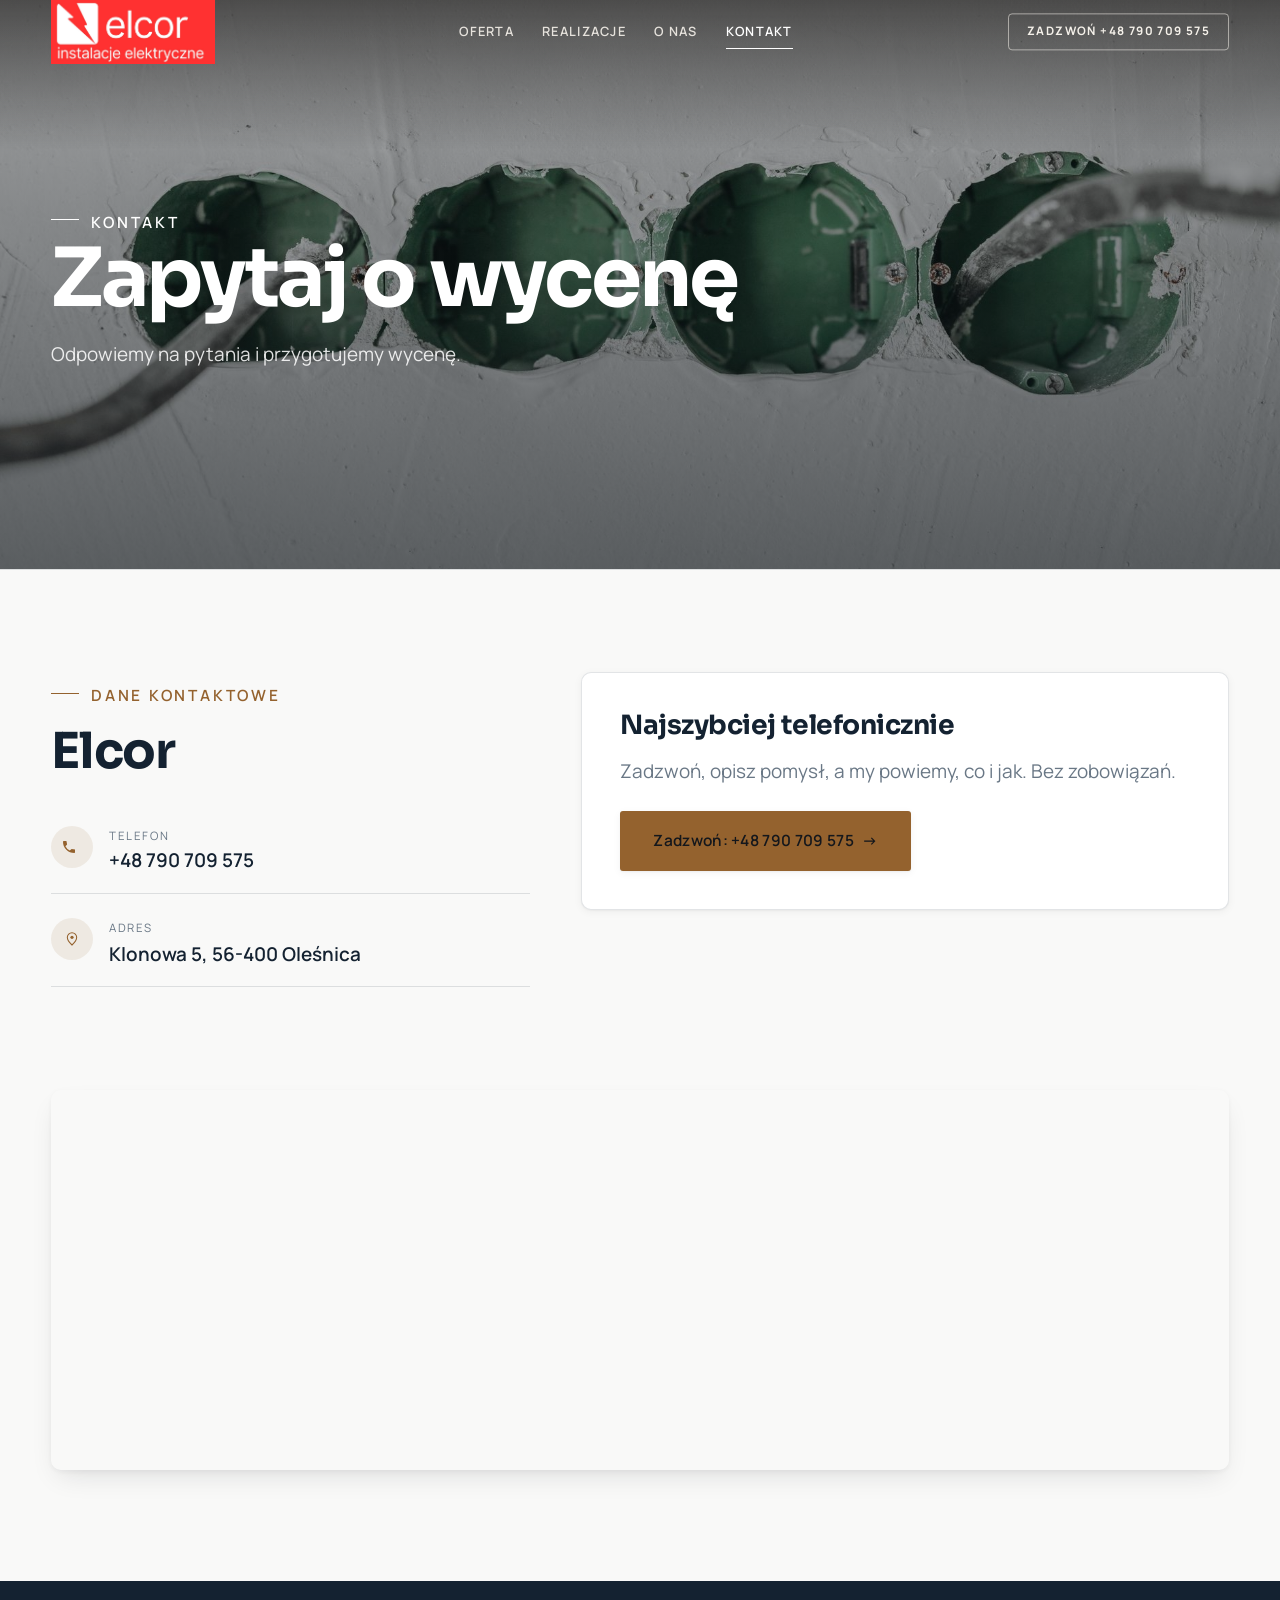
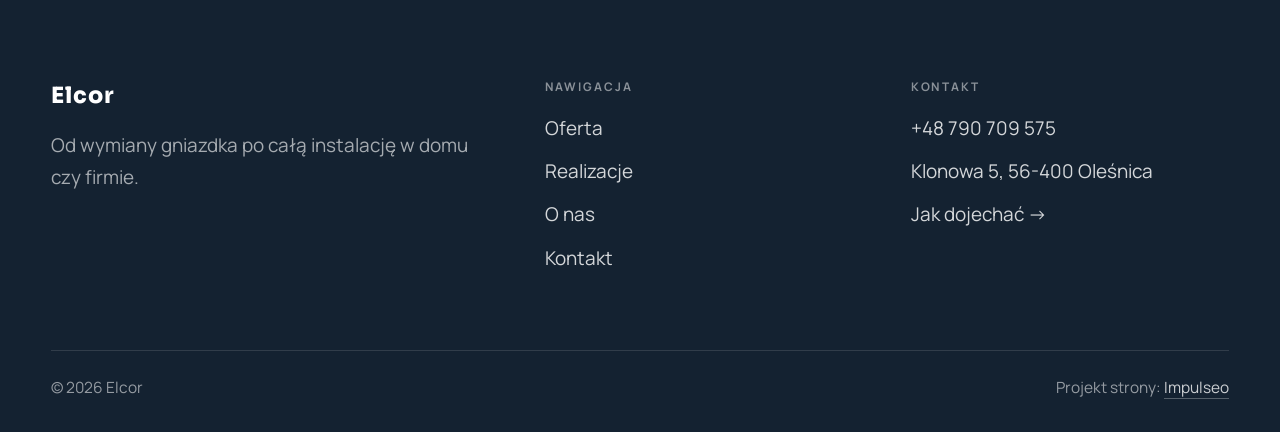
==== commit b12b8845: "Stopka: podpis Impulseo z linkiem + poprawka znikajacego napisu w naglowku" ====
--- a/kontakt.html
+++ b/kontakt.html
@@ -82,7 +82,7 @@
     </div>
     <div class="foot-bot">
       <span>© 2026 Elcor</span>
-      <span>Projekt strony: Krzysztof Brzeziński</span>
+      <span>Projekt strony: <a class="foot-credit" href="https://impulseo.pl" target="_blank" rel="noopener">Impulseo</a></span>
     </div>
   </div>
 </footer>
--- a/assets/styles.css
+++ b/assets/styles.css
@@ -1,7 +1,7 @@
 /* ============================================================
    STOLBASZ — premium, architektoniczny B2B fit-out
    Jasna paleta, zero brązu. System wg premium-web-craft.
-   Projekt strony: Krzysztof Brzeziński
+   Projekt strony: Impulseo (impulseo.pl)
    ============================================================ */
 
 :root{
@@ -989,3 +989,19 @@
 
 /* === auto-paleta ze zdjęć klienta (dopasowanie do estetyki socials) === */
 :root{--accent:#94622E;--accent-d:#70481E;--accent-soft:rgba(148,98,46,0.10);--paper:#F9F9F8;--paper-2:#EFEEED;--paper-3:#E8E7E5;}
+
+
+/* ====== IMPULSEO-FIX-20260731 ======================================================
+   1) PODPIS w stopce jest teraz linkiem do impulseo.pl - ma być widocznie klikalny.
+   2) ŻYWY NAGŁÓWEK: warstwa przenikających kadrów (.mt-hero-layer) miała z-index:1, więc
+      lądowała NAD przyciemnieniem hero, a w rodzinie „fachowcy" nawet nad panelem z tekstem
+      (.hf-panel nie miał własnego z-index). Efekt: przy zmianie zdjęcia napis znikał i wracał.
+      Teraz warstwa idzie tam, gdzie zdjęcie tła (z-index:-2), a treść nagłówka dostaje twardy
+      z-index:3. Zmieniają się WYŁĄCZNIE zdjęcia w tle - napis stoi nieruchomo.
+      (hero-cine celowo pominięte: tam img ma z-index:0 i układ był poprawny.) */
+.foot-bot a.foot-credit{color:rgba(255,255,255,.78);text-decoration:none;border-bottom:1px solid rgba(255,255,255,.28)}
+.foot-bot a.foot-credit:hover{color:#fff;border-bottom-color:#fff}
+.hero-fach > img.mt-hero-layer,.hero-gastro > img.mt-hero-layer,.hero-auto > img.mt-hero-layer,
+.hero-dom > img.mt-hero-layer,.hero-studio > img.mt-hero-layer{z-index:-2}
+.hf-panel,.hf-inner,.hd-panel,.hk-panel,.ha-inner,.hs-inner,.hg-inner{position:relative;z-index:3}
+/* ====== koniec IMPULSEO-FIX-20260731 ====== */
